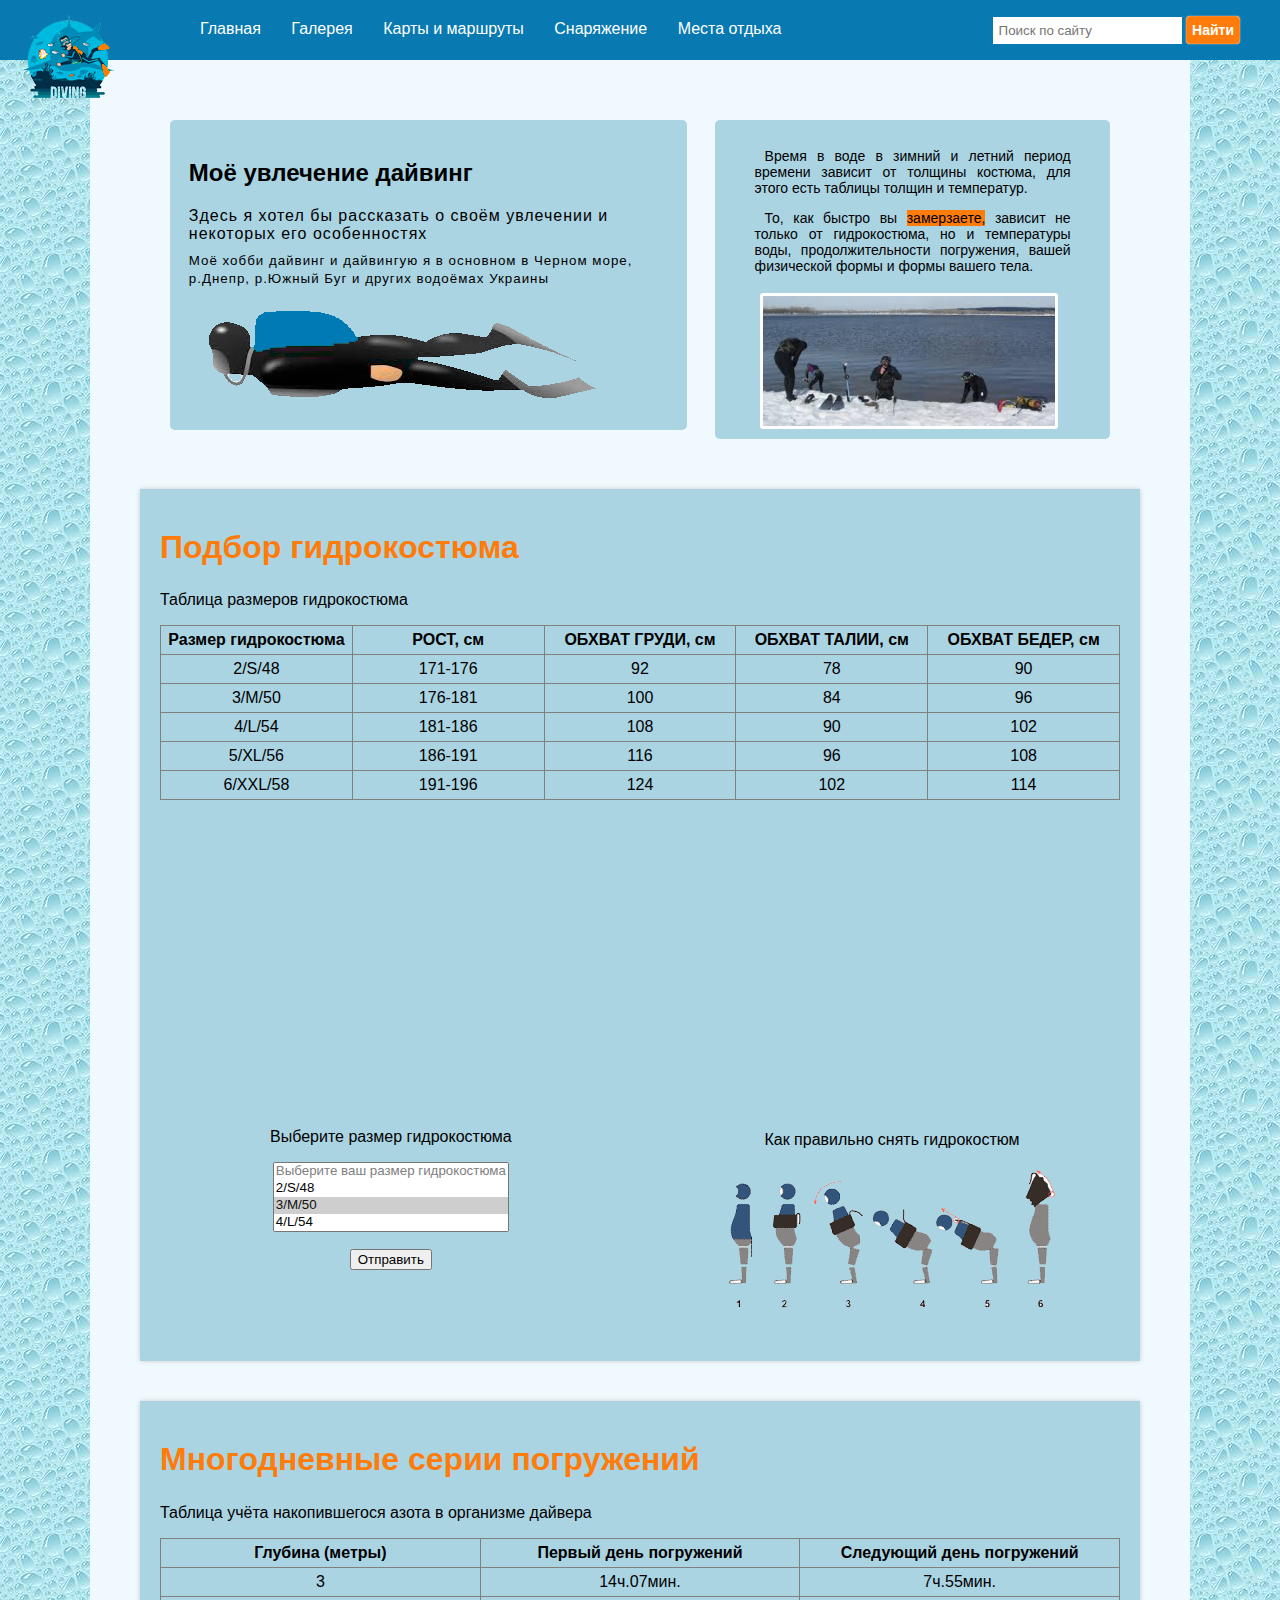
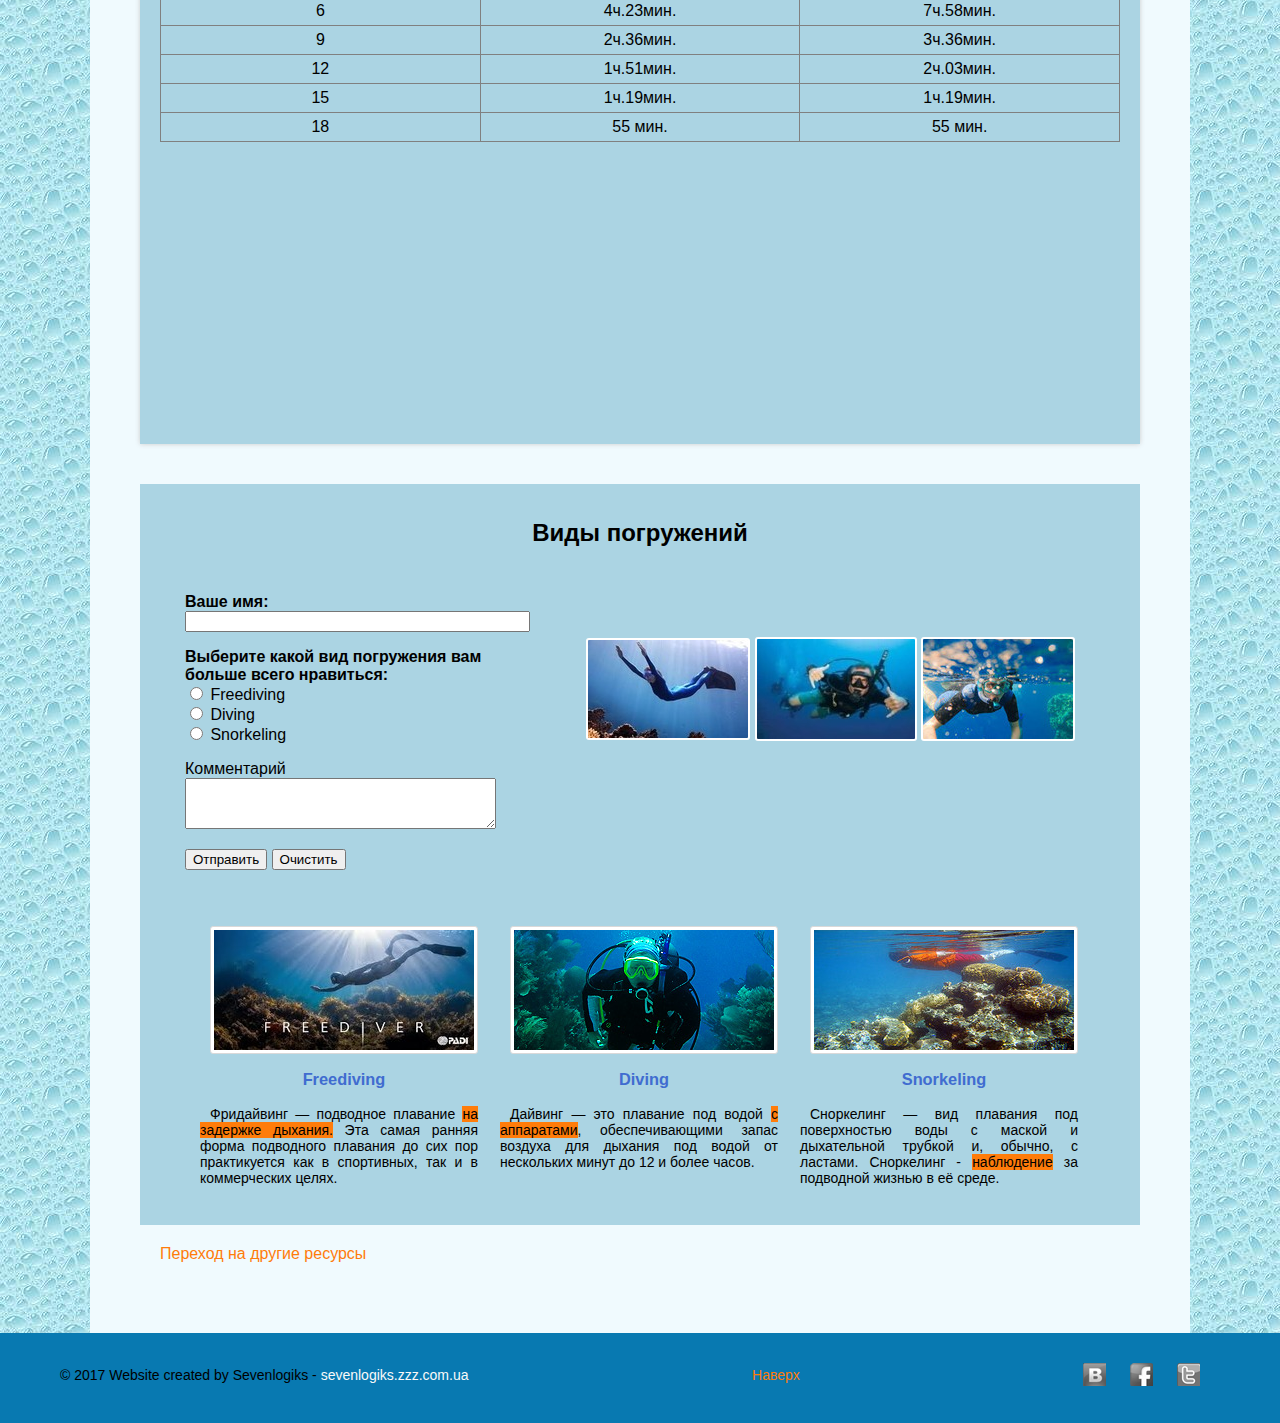
==== index.html @ 09703b6c "update" ====
<!DOCTYPE html>
<html lang="ru">
<head>
  <title>Хобби</title>
  <meta charset="utf-8">
  <link rel="stylesheet" href="css/styles_flex.css">
  <link rel="stylesheet" href="css/styles.css">
  <link href="school_of_fish.ico" rel="shortcut icon" type="image/x-icon" />
</head>
<body>
  <header class="header_top">
    <div id="ontop" class="logo">
      <div class="spin">
        <figure class="box box-1">
          <img src="images/logo.png" width="100" height="100" alt="logo" title="Логотипчик">
        </figure>
      </div>
    </div>
    <nav class="main-menu">
      <ul>
        <li>
          <a href="index.html">Главная</a>
        </li>
        <li>
          <a href="gallery2.html">Галерея</a>
        </li>
        <li>
          <a href="map.html">Карты и маршруты</a>
        </li>
        <li>
          <a href="equipment.html">Снаряжение</a>
        </li>
        <li>
          <a href="vacation.html">Места отдыха</a>
        </li>
      </ul>
      <form class="search">
        <p>
          <input class="searchs" type="search" name="q" placeholder="Поиск по сайту">
          <input class="searches" type="submit" value="Найти"></p>
      </form>
    </nav>
  </header>
  <main class="content">
    <article class="about-me">
      <section class="my_prof">
        <h2>Моё увлечение дайвинг</h2>
        <p>
          Здесь я хотел бы рассказать о своём увлечении и некоторых его особенностях
        </p>
        <p>
          <small>
            Моё хобби дайвинг и дайвингую я в основном в Черном море, р.Днепр, р.Южный Буг
            и других водоёмах Украины
          </small>
        </p>
        <img class="diver" src="images/diver.png" alt="diver" title="Это дайвер"></section>
      <aside class="last-actions">
        <div class="dive_winter">
          <p>
            Время в воде в зимний и летний период времени зависит от толщины костюма, для этого есть таблицы толщин и температур.
          </p>
          <p>
            То, как быстро вы
            <mark>замерзаете,</mark> зависит не только от гидрокостюма, но и температуры воды, продолжительности погружения, вашей физической формы и формы
             вашего тела.
          </p>
        </div>
        <img class="diver diver1" src="images/dive_winter.jpg" alt="divew" title="Зимой холодно"></aside>
    </article>
    <section class="posts">
      <article class="featured-post">
        <header>
          <h1>
            <a href="#post-1">Подбор гидрокостюма</a>
          </h1>
        </header>
        <section>
          <p>Таблица размеров гидрокостюма</p>
        </section>
        <table border="1">
          <tr>
            <th>Размер гидрокостюма</th>
            <th>РОСТ, см</th>
            <th>ОБХВАТ ГРУДИ, см</th>
            <th>ОБХВАТ ТАЛИИ, см</th>
            <th>ОБХВАТ БЕДЕР, см</th>
          </tr>
          <tr>
            <td>2/S/48</td>
            <td>171-176</td>
            <td>92</td>
            <td>78</td>
            <td>90</td>
          </tr>
          <tr>
            <td>3/M/50</td>
            <td>176-181</td>
            <td>100</td>
            <td>84</td>
            <td>96</td>
          </tr>
          <tr>
            <td>4/L/54</td>
            <td>181-186</td>
            <td>108</td>
            <td>90</td>
            <td>102</td>
          </tr>
          <tr>
            <td>5/XL/56</td>
            <td>186-191</td>
            <td>116</td>
            <td>96</td>
            <td>108</td>
          </tr>
          <tr>
            <td>6/XXL/58</td>
            <td>191-196</td>
            <td>124</td>
            <td>102</td>
            <td>114</td>
          </tr>
        </table>
        <iframe width="560" height="315" src="https://www.youtube.com/embed/eJHgzPKCYSI" frameborder="0" allowfullscreen ></iframe>
        <iframe width="560" height="315" src="https://www.youtube.com/embed/92jMreNTUqU" frameborder="0" allowfullscreen></iframe>
      </article>
      <form class="select" action="select1.php" method="post">
        <p>Выберите размер гидрокостюма</p>
        <p>
          <select size="4" multiple name="size">
            <option disabled>Выберите ваш размер гидрокостюма</option>
            <option value="2">2/S/48</option>
            <option selected value="3">3/M/50</option>
            <option value="4">4/L/54</option>
            <option value="5">5/XL/56</option>
            <option value="6">6/XXL/58</option>
          </select>
        </p>
        <p>
          <input type="submit" value="Отправить"></p>

      </form>
      <div class="put_on">
        <p>Как правильно снять гидрокостюм</p>
        <img  src="images/put_suit.png" alt="put_on"></div>
    </section>
    <section class="posts">
      <article class="featured-post">
        <header>
          <h1>
            <a href="#post-1">Многодневные серии погружений</a>
          </h1>
        </header>
        <section>
          <p>Таблица учёта накопившегося азота в организме дайвера</p>
        </section>
        <table border="1">
          <tr>
            <th>Глубина (метры)</th>
            <th>Первый день погружений</th>
            <th>Следующий день погружений</th>
          </tr>
          <tr>
            <td>3</td>
            <td>14ч.07мин.</td>
            <td>7ч.55мин.</td>
          </tr>
          <tr>
            <td>6</td>
            <td>4ч.23мин.</td>
            <td>7ч.58мин.</td>
          </tr>
          <tr>
            <td>9</td>
            <td>2ч.36мин.</td>
            <td>3ч.36мин.</td>
          </tr>
          <tr>
            <td>12</td>
            <td>1ч.51мин.</td>
            <td>2ч.03мин.</td>
          </tr>
          <tr>
            <td>15</td>
            <td>1ч.19мин.</td>
            <td>1ч.19мин.</td>
          </tr>
          <tr>
            <td>18</td>
            <td>55 мин.</td>
            <td>55 мин.</td>
          </tr>
        </table>
        <iframe width="560" height="315" src="https://www.youtube.com/embed/cO9xHaoRmG4" frameborder="0" allowfullscreen></iframe>
        <iframe width="560" height="315" src="https://www.youtube.com/embed/bUZNm-nEpnY" frameborder="0" allowfullscreen></iframe>
      </article>
    </section>

    <div class="container_12">
      <article class="content-box">
        <section class="sec_form">
          <h2 class="hp-1">Виды погружений</h2>
          <!-- <form action="demo_keygen.asp" method="get">
          Username:
          <input type="text" name="usr_name">
          Encryption:
          <keygen name="security">
            <input type="submit"></form>
          -->
          <form class="form" name="choice" method="get" action="demo_keygen.asp" autocomplete="on" keytype="rsa">
            <!-- Атрибут action Адрес программы или документа, который обрабатывает данные формы. -->
            <!-- keytype Задаёт алгоритм шифрования ключа. К примеру, значение rsa использует криптографический алгоритм RSA. -->
            <!--  Тег <keygen>
            определяет поле генератора пара ключей используется для форм.
      Когда форма отправлена, закрытый ключ хранится локально, а открытый ключ передается на сервер. -->
            <p> <b>Ваше имя:</b>
              <br/>
              <input type="text" size="40"></p>
            <p> <b>Выберите какой вид погружения вам
                <br/>
                больше всего нравиться:</b> 
              <br/>
              <input type="radio" name="browser" value="ie">
              Freediving
              <br/>
              <input type="radio" name="browser" value="opera">
              Diving
              <br/>
              <input type="radio" name="browser" value="firefox">
              Snorkeling
              <br/>
            </p>
            <p>
              Комментарий
              <br/>
              <textarea name="comment" cols="40" rows="3"></textarea>
            </p>
            <p>
              <keygen name="security" >
                <input type="submit" value="Отправить">
                <input type="reset" value="Очистить"></p>
            </form>

            <div class="divers">
              <img src="images/freediving4.jpg" alt="freediving" class="diver4" title="Freediving">
              <img src="images/diving4.jpg" alt="diving" class="diver4" title="Diving ">
              <img src="images/snorkling4.jpg" alt="snorkling" class="diver4" title="Snorkeling">
            </div>
           <!--  <div class="choice">
              <img src="images/choice.png" alt="choice" title="">
            </div> -->
          </section>

          <div class="wrapper">
            <div class="col-1">
              <figure class="img-box">
                <img src="images/freediving.jpg" alt="freedive">
                <figcaption>
                  <h3 class="al">Freediving</h3>
                  <p>
                    Фридайвинг — подводное плавание <mark>на задержке дыхания.</mark> Эта самая ранняя форма подводного плавания до сих пор практикуется как в спортивных, так и в коммерческих целях.
                  </p>
                </figcaption>
              </figure>
            </div>
            <div class="col-1">
              <figure class="img-box">
                <img src="images/diving1.jpg" alt="dive">
                <figcaption>
                  <h3 class="al">Diving</h3>
                  <p>
                    Дайвинг — это плавание под водой <mark>с аппаратами</mark>, обеспечивающими запас воздуха для дыхания под водой от нескольких минут до 12 и более часов.
                  </p>
                </figcaption>
              </figure>
            </div>
            <div class="col-2">
              <figure class="img-box">
                <img src="images/snorkling.jpg" alt="snork">
                <figcaption>
                  <h3 class="al">Snorkeling</h3>
                  <p>
                  Сноркелинг — вид плавания под поверхностью воды с маской и дыхательной трубкой и, обычно, с ластами.
                  Сноркелинг - <mark>наблюдение</mark> за подводной жизнью в её среде.
                  </p>
                </figcaption>
              </figure>
            </div>
          </div>
        </article>
      </div>
      <p class="link_frame">
        <a href="frame.html" target="_blank">Переход на другие ресурсы</a>
      </p>
    </main>

    <footer class="page-footer">
      <div class="copyright">
        <p>
          &copy; 2017 Website created by Sevenlogiks -
          <a href="http://sevenlogiks.zzz.com.ua" target="_blank" rel="nofollow">sevenlogiks.zzz.com.ua</a>
        </p>
      </div>
      <div class="social-icons">
        <a href="#" class="vk-ico icons"></a>
        <a href="#" class="fb-ico icons"></a>
        <a href="#" class="tw-ico icons"></a>
      </div>
      <!-- <ul class="social-list">
      <li>
        <a href="https://twitter.com" target="_blank">
          <img src="images/soc-icon-1.png" alt="Twitter"></a>
      </li>
      <li>
        <a href="https://www.facebook.com/" target="_blank">
          <img src="images/soc-icon-2.png" alt="Facebook"></a>
      </li>
      <li>
        <a href="https://www.whatsapp.com/" target="_blank">
          <img src="images/soc-icon-3.png" alt="WhatsApp"></a>
      </li>
    </ul>
    <ul class="social-list">
      <li>
        <a class="icon-soc_icon_1" href="https://twitter.com" target="_blank">
          <img src="images/soc-icon-1.png" alt="Twitter"></a>
      </li>
      <li>
        <a href="https://www.facebook.com/" target="_blank">
          <img src="images/soc-icon-2.png" alt="Facebook"></a>
      </li>
      <li>
        <a href="https://www.whatsapp.com/" target="_blank">
          <img src="images/soc-icon-3.png" alt="WhatsApp"></a>
      </li>
    </ul>
    -->
    <p>
      <a href="#top">Наверх</a>
    </p>
  </footer>
  <!-- <script src="js/script.js"></script>
-->
</body>
<script type="text/javascript">
      window.onload = function() {
        var el1 = document.getElementsByClassName("cbalink")[0];
        var el2 = document.getElementsByClassName("cumf_bt_form_wrapper")[0];
        if (!!el1.parentNode) el1.parentNode.removeChild(el1);
        if (!!el2.parentNode) el2.parentNode.removeChild(el2);
      };
</script>
</html>
---- css/styles_flex.css ----
/* Стили для flexbox galery*/
.main_flex {
  display: -webkit-flex;
  display: -moz-flex;
  display: -ms-flex;
  display: flex;
  /* min-width: 1000px; */
  margin: 20px auto;
  justify-content: center;
  -ms-align-items: stretch;
  align-items: stretch;
  align-content: stretch;
  flex-flow: row wrap;
  background-color: #F0FAFE;
}
.image {
  margin: 10px;
  flex: 1 1 300px;
}

img {
  margin: 0;
  padding: 0;
  vertical-align: middle;
  border: none;
}

.image img {
  width: auto;
  height: auto;
}

.bl {
  padding: 10px ;
  background: #fefefe;
  border-radius: 3px;
  margin: 20px;
  flex: 1 1 200px;
  text-align: center; 
  display: flex;
  flex-flow: row wrap;
}
/* 
.fl1{flex:  1 50%;}
.fl2{flex:  1 50%;}
.fl3{flex:  1 50%;}
.fl4{flex:  1 50%;}
.fl5{flex:  1 50%;}
.fl6{flex:  1 50%;} */
/* .fl7{flex: 1 1 20%;}
.fl8{flex: 1 1 20%;}
.fl9{flex: 1 1 20%;}
.fl10{flex: 1 1 20%;}
.fl11{flex: 1 1 20%;}
.fl12{flex: 1 1 20%;}
.fl13{flex: 1 1 20%;}
.fl14{flex: 1 1 20%;}
.fl15{flex: 1 1 20%;}
.fl16{flex: 1 1 20%;} */

.main_flex h3 {
   color: #406cd0;
  margin: 0 10px 0 0;
  font-style: 1.1em;
}

a.button {
  background: #FF7C0A;
  color: #fff;
  padding: 5px 10px;
  border-radius: 2px;
  text-decoration: none;
  -webkit-transition: prop time;
  -o-transition: prop time;
  transition: prop time 0.3s;
}

a.button:hover {
  background: #FFA837;
}

.text {
  margin: 10px;
  flex: 1 1 150px;
}
---- css/styles.css ----
html,
body {
  margin: 0;
  padding: 0;
  font-size: 100%;
  font-family: Arial, Verdana, sans-serif; 
  background: url(../images/bg7.jpg) repeat;
  /* min-width:960px; */
}

a:link,
a:visited,
a:hover,
a:active {
color: #FF7C0A;     #eeb715;
text-decoration: none;
}

mark {
  background-color: #FF7C0A;
}

li {
text-indent: 10px;
}

/* Header */
header.header_top {
  position: relative;
  z-index: 5;
  min-height: 20px;
  padding: 20px;
  color: white;
  background-color: #0879b1;
}
/* Работа с логотипом */
.logo {
  position: absolute;
  top: 10px;
  left: 18px;
  margin: 0;
}

.box {
  height: 95px;
  line-height: 95px;
  text-align: center;
  width: 95px;
  margin: 0;
}
.spin {
  cursor: pointer;
  transform-style: preserve-3d;
}
.spin:hover {
    animation: spin 5s linear infinite;
}
@keyframes spin {
  0% {
    transform: rotateY(0deg);
  }
  100% {
    transform: rotateY(360deg);
  }
}
.content {
  margin: 0 auto;
  width: 1000px;
  display: block; 
  min-height: 200px;
  padding: 50px;
  color: black;
  background-color: #F0FAFE;
  /* background-color: white; */
  /* background-image: url("images/wavecut.png"); */
}

.main-menu ul {
  margin: 0;
  margin-left: 130px;
  list-style: none;
  float: left;
}

.main-menu li {
  display: inline-block;
  margin-right: 1em;
}

.main-menu a {
  color: #fff;
}

.main-menu a:hover{
  color: #FF7C0A;
}

.search {
  float: right;
  margin-top: -20px;
  padding: 0 20px 0 0;
  border: none;  
}

.searchs {
  /* float: right;
  margin-top: -15px;*/
  padding: 6px; 
  border: none;  
}

  /* border-radius: 5px; */
  .searches {text-decoration:none; text-align:center; 
 padding: 6px 6px; 
 border:none; 
 -webkit-border-radius:4px;
 -moz-border-radius:4px; 
 border-radius: 4px; 
 font:14px Arial, Helvetica, sans-serif; 
 font-weight:bold; 
 color:#fff; 
 background: #FF7C0A; 
 -webkit-box-shadow:0px 0px 2px #bababa, inset 0px 0px 1px #ffffff; 
 -moz-box-shadow: 0px 0px 2px #bababa,  inset 0px 0px 1px #ffffff;  
 box-shadow:0px 0px 2px #bababa, inset 0px 0px 1px #ffffff;  
  
   -webkit-transition: background 0s ease;
 -moz-transition:  background 0s ease;
 -o-transition:  background 0s ease;
 transition:  background 0s ease;}

 .searches:hover{
 /* padding: 0  10px  0 10px;  */
 border:none; 
 -webkit-border-radius:4px;
 -moz-border-radius:4px; 
 border-radius: 4px; 
 font:14px Arial, Helvetica, sans-serif; 
 font-weight:bold; 
 color:#fff; 
 background: #FFA837; 
 -webkit-box-shadow:0px 0px 2px #bababa, inset 0px 0px 1px #ffffff; 
 -moz-box-shadow: 0px 0px 2px #bababa,  inset 0px 0px 1px #ffffff;  
 box-shadow:0px 0px 6px #FFc107, inset 0px 0px 1px #ffffff;  
  
 }
/*  background: #FFDD00;
 border: none;  
} */

/* Main */


.construct {
  padding: 50px 0 100px;
}

.u_constr {
  padding-left: 170px;
}

  table {
    table-layout: fixed; /* Фиксированная ширина ячеек */
    width: 100%; /* Ширина таблицы */
    border-collapse: collapse; /* Отображать только одинарные линии */
    text-align: center;
    margin-bottom: 20px; 
  }

  td,th {
    padding: 5px;  
  }

  .about-me {
    /* min-height: 100px; */
    margin: 0 20px 40px;
    padding: 10px;
    /* background: #0879b1; */
    border-radius: 5px;
    /* box-shadow: 0 0 3px #cccccc; */
  }

  .about-me::after {
    content: "";
    display: table;
    clear: both;
  }

  .my_prof {
    float: left;
    width: 51%;
    min-height: 100px;
    padding: 2%;
    background-color: rgba(243, 156, 18, 0.1);
    background: #ABD4E3;
    border-radius: 5px;
    /* box-shadow: 0 0 8px 2px #3694EC; */
  }

  .my_prof:hover {
  background: #e0eff4;
  box-shadow: 0 0 8px 2px #3694EC; 
  -ms-transition: all 1s;
  transition: all 1s;
  }
  
  .my_prof h1 {
    margin: 0;
    font-size: 1.7em;
  }

  .my_prof p {
    margin: 0.5em 0;
    letter-spacing: 1px;
  }

  .last-actions {
    float: right;
    width: 40%;
    min-height: 100px;
    background: #ABD4E3;
    border-radius: 5px;
    /* box-shadow: 0 0 8px 2px #3694EC; */
    padding: 1%;
    line-height: 100%;
  }

  .last-actions:hover {
  background: #e0eff4;
  box-shadow: 0 0 8px 2px #3694EC; 
  -ms-transition: all 1s;
  transition: all 1s;
  }

 .diver1 {
    height: 130px;
    padding-left: 30px; 
    display:inline-block;
    padding: 3px;
    background:#fff;
    /* border:1px solid #d9d9d9; */
    border-radius:3px;
    margin: 0 0  0 35px;
  }

 .diver img {
  border: 1px solid #ccc;
  border-radius: 3px;
  position: relative;
}

@keyframes prigskok{
  0%{top:0;}
  10%{top:5px;}
  20%{top:-5px;}
  30%{top:5px;}
  40%{top:-5px;}
  50%{top:5px;}
  60%{top:-5px;}
  70%{top:5px;}
  80%{top:0;}
  90%{top:5px;}
  95%{top:5px;}
  100%{top:0;}
}

.diver img:hover {
  -webkit-animation: prigskok 1s forwards;
  -moz-animation: prigskok 1s forwards;
  -o-animation: prigskok 1s forwards;
  -ms-animation: prigskok 1s forwards;
  animation: prigskok 1s forwards;
}

  .dive_winter {
    text-align: justify;
    padding: 5px 30px;
    text-indent: 10px;
    font-size: 14px;
  }

.last-actions img {
  /* border: 1px solid #ccc; */
  border-radius: 3px;
  position: relative;
}

@keyframes prigskok{
  0%{top:0;}
  10%{top:5px;}
  20%{top:-10px;}
  30%{top:5px;}
  40%{top:-5px;}
  50%{top:5px;}
  60%{top:-5px;}
  70%{top:5px;}
  80%{top:0;}
  90%{top:5px;}
  95%{top:5px;}
  100%{top:0;}
}

.last-actions img:hover {
  -webkit-animation: prigskok 1s forwards;
  -moz-animation: prigskok 1s forwards;
  -o-animation: prigskok 1s forwards;
  -ms-animation: prigskok 1s forwards;
  animation: prigskok 1s forwards;
}

  iframe {
    padding-left: 10px;
    width: 460px;
    height: 258px;

  }
  .last-actions > ul {
    margin: 8px 15px;
    padding: 10px;
    list-style: none;
  }

  .last-actions li {
    margin-bottom: 0.5em;
    font-size: 14px;
    font-family: "Times New Roman", Times, serif;
  }

 /*  .last-actions time {
    display: block;
    font-size: 11px;
    color: #ccc;
    font-weight: 600;
  } */

  .select {
    float: left;
    padding: 5px 60px 35px;
    margin: 25px 40px 20px 50px;
    text-align: center;
/*     border: 5px solid #2A4875;
 */  border-radius: 3px;
     /* box-shadow: 0 0 8px 2px #3694EC; */
    /* border-color: #2A4875; */
  }

.select:hover {
  background: #e0eff4;
  box-shadow: 0 0 8px 2px #3694EC; 
  -ms-transition: all 1s;
  transition: all 1s;
  }

  .put_on {
    float: right;
    padding: 8px 20px;
    margin: 25px 40px 10px;
    text-align: center;
   /*border: 5px solid #2A4875;*/
    border-radius: 3px;
    /* box-shadow: 0 0 8px 2px #3694EC; */
  }

.put_on:hover {
  background: #e0eff4;
  box-shadow: 0 0 8px 2px #3694EC; 
  -ms-transition: all 1s;
  transition: all 1s;
  }

  .posts {
    min-height: 50px;
    margin: 20px 0 40px;
    padding: 40px 20px 20px;
    background: #ABD4E3;
    box-shadow: 0 0 5px #cccccc;
  }

 .posts:hover {
  background: #e0eff4;
  box-shadow: 0 0 8px 2px #3694EC; 
  -ms-transition: all 1s;
  transition: all 1s;
  }

  .featured-post header h1 {
    margin: 0;
    margin-bottom: 0.8em;
  }

  .posts::after {
    content: "";
    display: table;
    clear: both;
  }

/* Блок выбор погружения */

.container_12 {
  margin-left:auto;
  margin-right:auto;
  /* width: 960px; */
  position:relative;
  text-align: center;
}

.content-box {
  background: #ABD4E3;
  padding: 25px; 
}

.content-box:hover {
  background: #e0eff4;
  box-shadow: 0 0 8px 2px #3694EC; 
  -ms-transition: all 1s;
  transition: all 1s;
  }

.hp-1 {
  /* padding:0 0 10px 0; */
  text-align: center;
  margin: 10px 0 10px;
}

.wrapper{
  overflow:hidden;
  position:relative;
  padding: 0 0 0 35px;
  /* width: 1000px; */
  /* margin: 0; */
}

.col-1 {
  float:left;
  width:268px;
  margin:0 32px 0 0;
 }

.col-2 {
  float:left;
  width:268px;
  margin:0;
}
 .divers img {
  /* border: 1px solid #d9d9d9; */
  padding: 2px;
  background:#fff;
  border-radius:3px;
  }

.divers {
    float: right;
    margin: 75px 35px 45px 0;
    display: inline-block;
    padding: 5px 5px 0;
    border-radius:3px;
   }

 

.img-box {
  display:inline-block;
  margin: 0px;
  text-align: justify;
  letter-spacing: normal;
  text-indent: 10px;
  font-size: 14px;
}

.img-box img {
  border:1px solid #d9d9d9;
  padding:3px;
  background:#fff;
  border-radius:3px;
}

 .divers:hover .diver4 {
     transform: scale(0.9);
     /* Уменьшаем все фотографии */
 }
 .diver4 {
     background: #d9d9d9;
     /* Цвет рамки */
     /* padding: 1px; */
     /* Толщина рамки вокруг картинки */
     transition: 1s;
     /* Время перехода */
 }
 .diver4:hover {
     transform: scale(1.1) !important;
     /* Увеличиваем фотографию */
 }
  .al {
  text-align: center;
  color: #406cd0;
  font-style: 1.1em;
}

/* h3 {
  
  margin: 0 10px 0 0;
  font-style: 1.1em;
} */

  .form {
    margin: 20px 0 40px 20px;
    float: left;
    text-align: left;
  }

textarea{
 max-width: 305px;
}
  .sec_form::after {
    content: "";
    display: table;
    clear: both;
  } 

/* Карты и маршруты */

.map {
  padding: 0 20px 0 5px;
  margin: 10px 5px 20px 5px;
  display: block;
  float: left;
}

.map iframe {
  margin: 20px;
}

.satellite_map h1 {
    font-size: 1.45em;
    font-weight: normal;
    margin: 0 35px 20px 30px;
    padding-bottom: 30px;
    border-bottom: 2px solid #2a4875;
    text-align: center;
}

.picture img {
  margin: 28px 0 0 15px;
  padding: 0 20px 0 0;
}

.picture::after {
    content: "";
    display: table;
    clear: both;
  } 

.water {
  text-align: center;
  margin: 40px;
}

/* Стили для галереи */
.a2 {margin:0 30px;}

.lightbox-image{display:inline-block;position:relative;}
a.border{padding:6px;background:#dededa;display:inline-block;}
.lightbox-image img{position:relative;z-index:2;}
.lightbox-image span{position:absolute;width:100%;height:100%;left:0;top:0;background:url(../images/magnify.png) 50% 50% #fff no-repeat;}

.gallery-meta {
  overflow:hidden;
  padding:0 0 20px 0;
}

.gallery-name {
  float:left;
  font-family: 'Oswald', sans-serif;
  font-size:18px;
  line-height:22px;
  text-transform:uppercase;
  color:#333;
  max-width:70%;
}

.capacity {
  /* float:right; */
  max-width:30%;
}

.p3 {padding-bottom:20px !important;}
.p2 {padding-bottom:14px !important;}

.col-5 {
  float:left;
  width:148px;
  margin:0 32px 0 0;
}

.col-6 {
  float:left;
  width:148px;
}
  /* Footer */
  footer {
   font-size:14px;
   padding:28px 40px;
  }

  footer.page-footer {
    min-height: 50px;
    padding: 20px 60px;
    color: black;
    background-color: #0879b1;
    text-align: center;
  }

  .copyright a {
    color: #F9F9F9;
  }

  .copyright {
    float:left;
  }

.social-icons{
  /* width: 300px; */
  margin-top: 0px;
  padding-top: 10px;
  float: right;
}
.copyright {
    float:left;
  }

.link_frame {
  /* margin: 30px 20px 0 20px; */
  margin: 0;
  padding: 20px;
}

.link_frame a:hover {
  color: #2A4875;
}

.frame  {
  margin: 30px;
  width: 100%;
  height: 700px;
}

.frame iframe{
  width: 45%;
  height: 700px;
}

  footer.page-footer::after {
    content: "";
    display: table;
    clear: both;
  } 
   
.icons{
  background: url(../images/sprite.png);
  width: 23px;
  height: 23px;
  display: inline-block;
  margin-right: 20px;
  transition: all .7s;
}
.vk-ico:hover{
  background-position: 0 -24px;
  transform: rotate(360deg);
}
.fb-ico{
  background-position: -24px 0;
}
.fb-ico:hover{
  background-position: -24px -24px;
  transform: rotate(360deg);
}
.tw-ico{
  background-position: -120px 0;
}
.tw-ico:hover{
  background-position: -120px -24px;
  transform: rotate(360deg);
}
 /*  .social-list {
    float:right;
  }

  .social-list li {
    float:left;
    margin:0 0 0 10px;
    list-style: none;
  }

  .social-list li a:hover img {
    opacity:0.8;
  }

a.icon-soc_icon_1 {
  background-image: url(images/sprite1.png);
  background-position: 0px 0px;
  width: 24px;
  height: 24px;
  display: inline-block;
}
a:hover.icon-soc_icon_1 {
  background-image: url(images/sprite1.png);
  background-position: -24px 0px;
  width: 24px;
  height: 24px;
} */

.page-footer::after {
  content: "";
  display: table;
  clear: both;
}
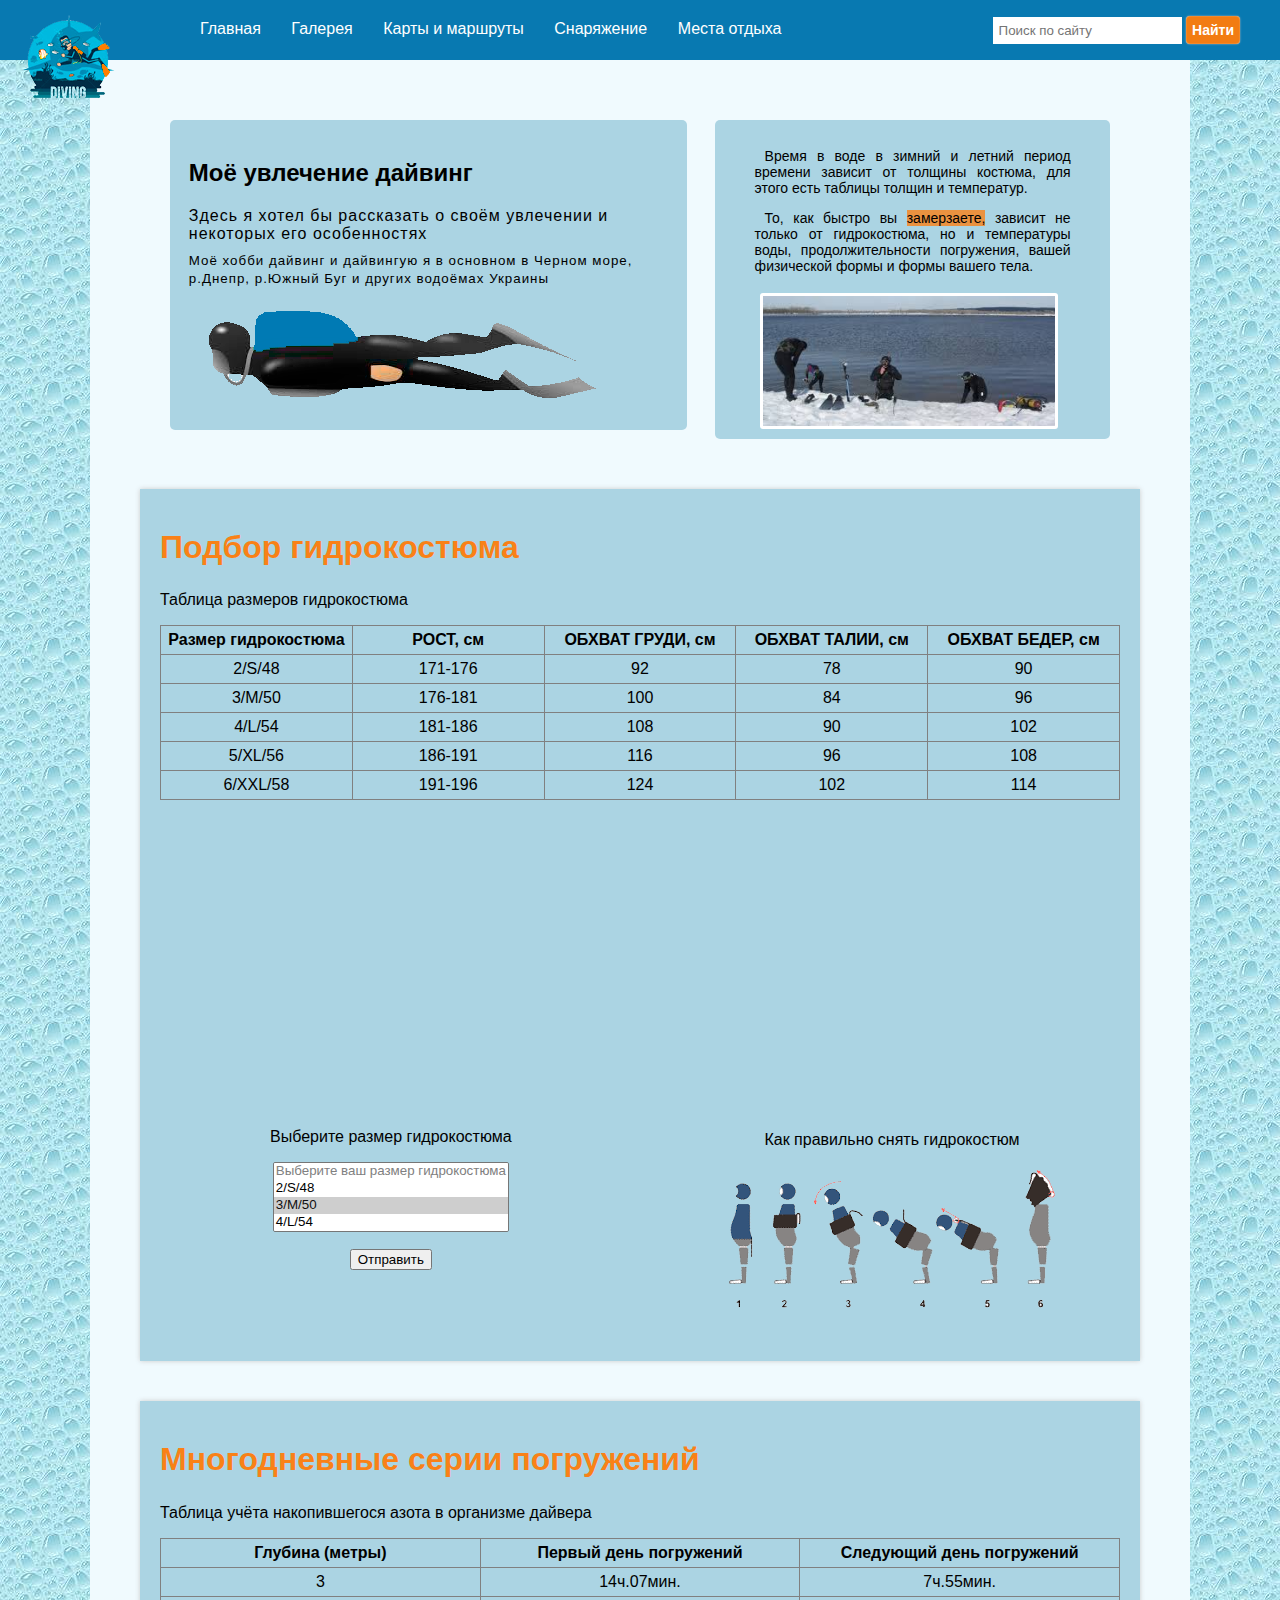
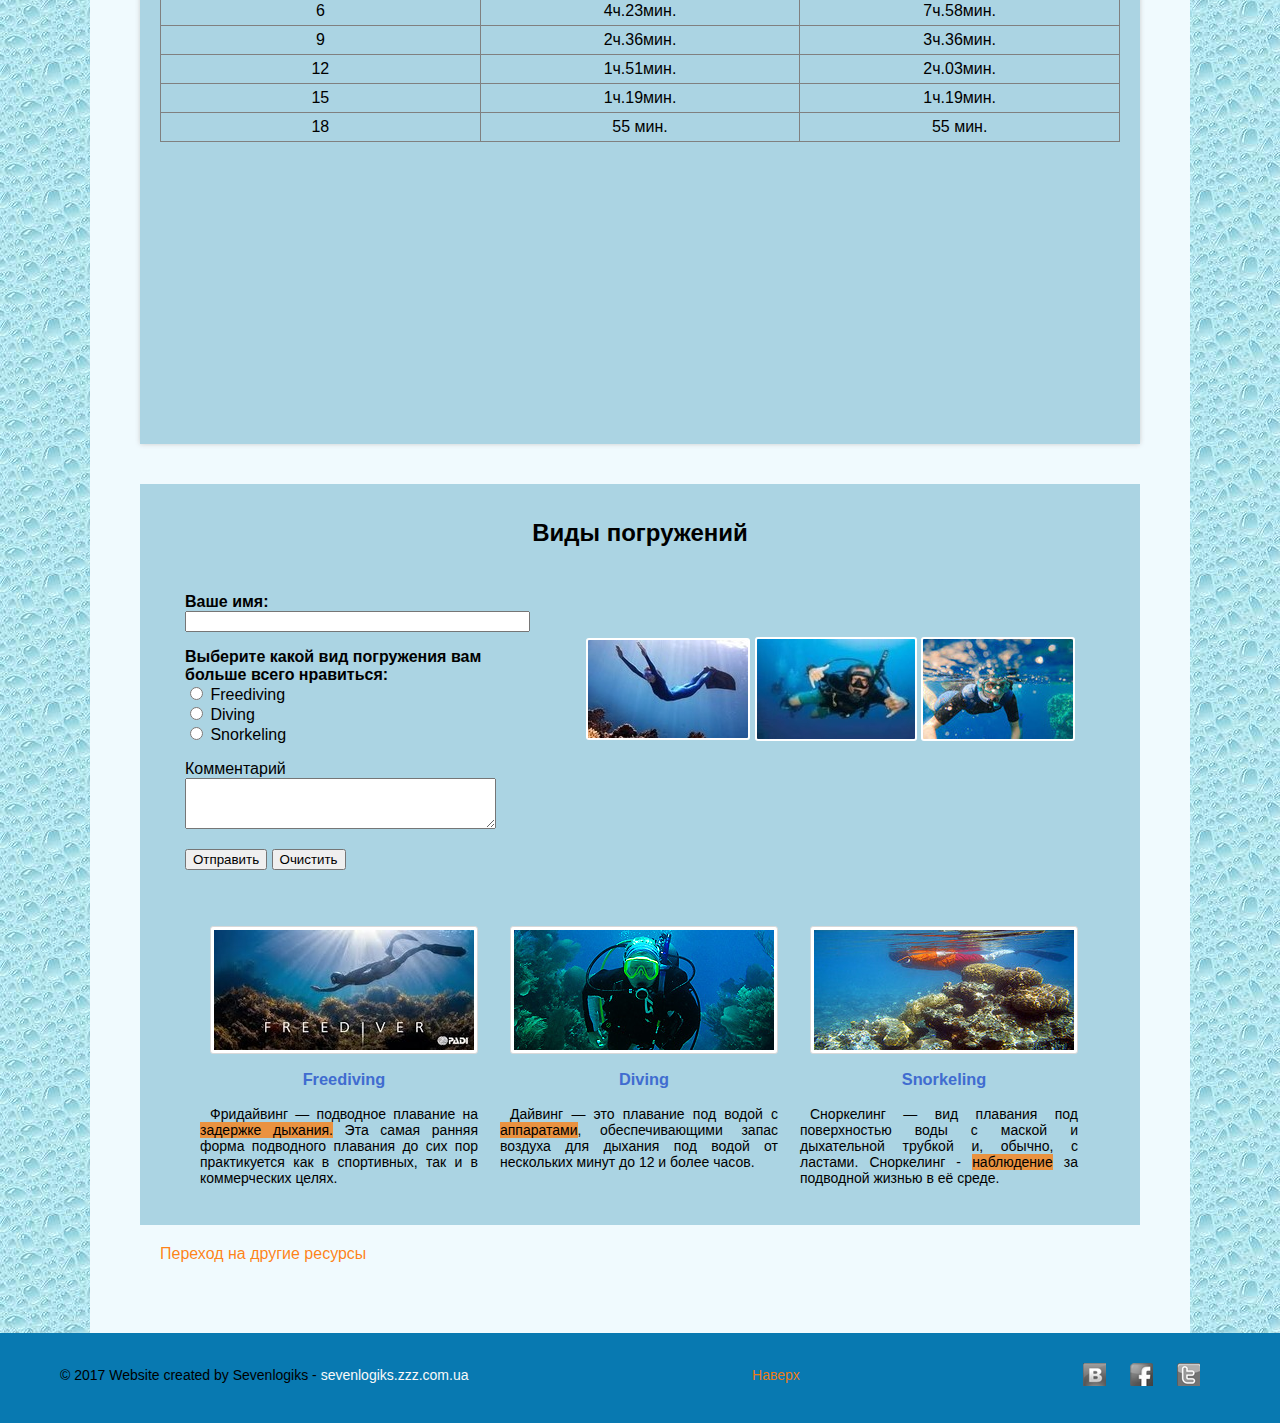
==== commit 32315a01: "update" ====
--- a/index.html
+++ b/index.html
@@ -259,7 +259,7 @@
                 <figcaption>
                   <h3 class="al">Freediving</h3>
                   <p>
-                    Фридайвинг — подводное плавание <mark>на задержке дыхания.</mark> Эта самая ранняя форма подводного плавания до сих пор практикуется как в спортивных, так и в коммерческих целях.
+                    Фридайвинг — подводное плавание на <mark>задержке дыхания.</mark> Эта самая ранняя форма подводного плавания до сих пор практикуется как в спортивных, так и в коммерческих целях.
                   </p>
                 </figcaption>
               </figure>
@@ -270,7 +270,7 @@
                 <figcaption>
                   <h3 class="al">Diving</h3>
                   <p>
-                    Дайвинг — это плавание под водой <mark>с аппаратами</mark>, обеспечивающими запас воздуха для дыхания под водой от нескольких минут до 12 и более часов.
+                    Дайвинг — это плавание под водой с<mark> аппаратами</mark>, обеспечивающими запас воздуха для дыхания под водой от нескольких минут до 12 и более часов.
                   </p>
                 </figcaption>
               </figure>
--- a/css/styles.css
+++ b/css/styles.css
@@ -12,12 +12,12 @@
 a:visited,
 a:hover,
 a:active {
-color: #FF7C0A;     #eeb715;
+color: rgba(255, 124, 10, 0.95);
 text-decoration: none;
 }
 
 mark {
-  background-color: #FF7C0A;
+background-color: rgba(255, 124, 10, 0.75);
 }
 
 li {
@@ -92,7 +92,7 @@
 }
 
 .main-menu a:hover{
-  color: #FF7C0A;
+  color: rgba(255, 124, 10, 0.95);
 }
 
 .search {
@@ -119,7 +119,7 @@
  font:14px Arial, Helvetica, sans-serif; 
  font-weight:bold; 
  color:#fff; 
- background: #FF7C0A; 
+ background: rgba(255, 124, 10, 0.95);
  -webkit-box-shadow:0px 0px 2px #bababa, inset 0px 0px 1px #ffffff; 
  -moz-box-shadow: 0px 0px 2px #bababa,  inset 0px 0px 1px #ffffff;  
  box-shadow:0px 0px 2px #bababa, inset 0px 0px 1px #ffffff;  
@@ -141,7 +141,7 @@
  background: #FFA837; 
  -webkit-box-shadow:0px 0px 2px #bababa, inset 0px 0px 1px #ffffff; 
  -moz-box-shadow: 0px 0px 2px #bababa,  inset 0px 0px 1px #ffffff;  
- box-shadow:0px 0px 6px #FFc107, inset 0px 0px 1px #ffffff;  
+ box-shadow:0px 0px 3px #FFc107, inset 0px 0px 1px #ffffff;  
   
  }
 /*  background: #FFDD00;
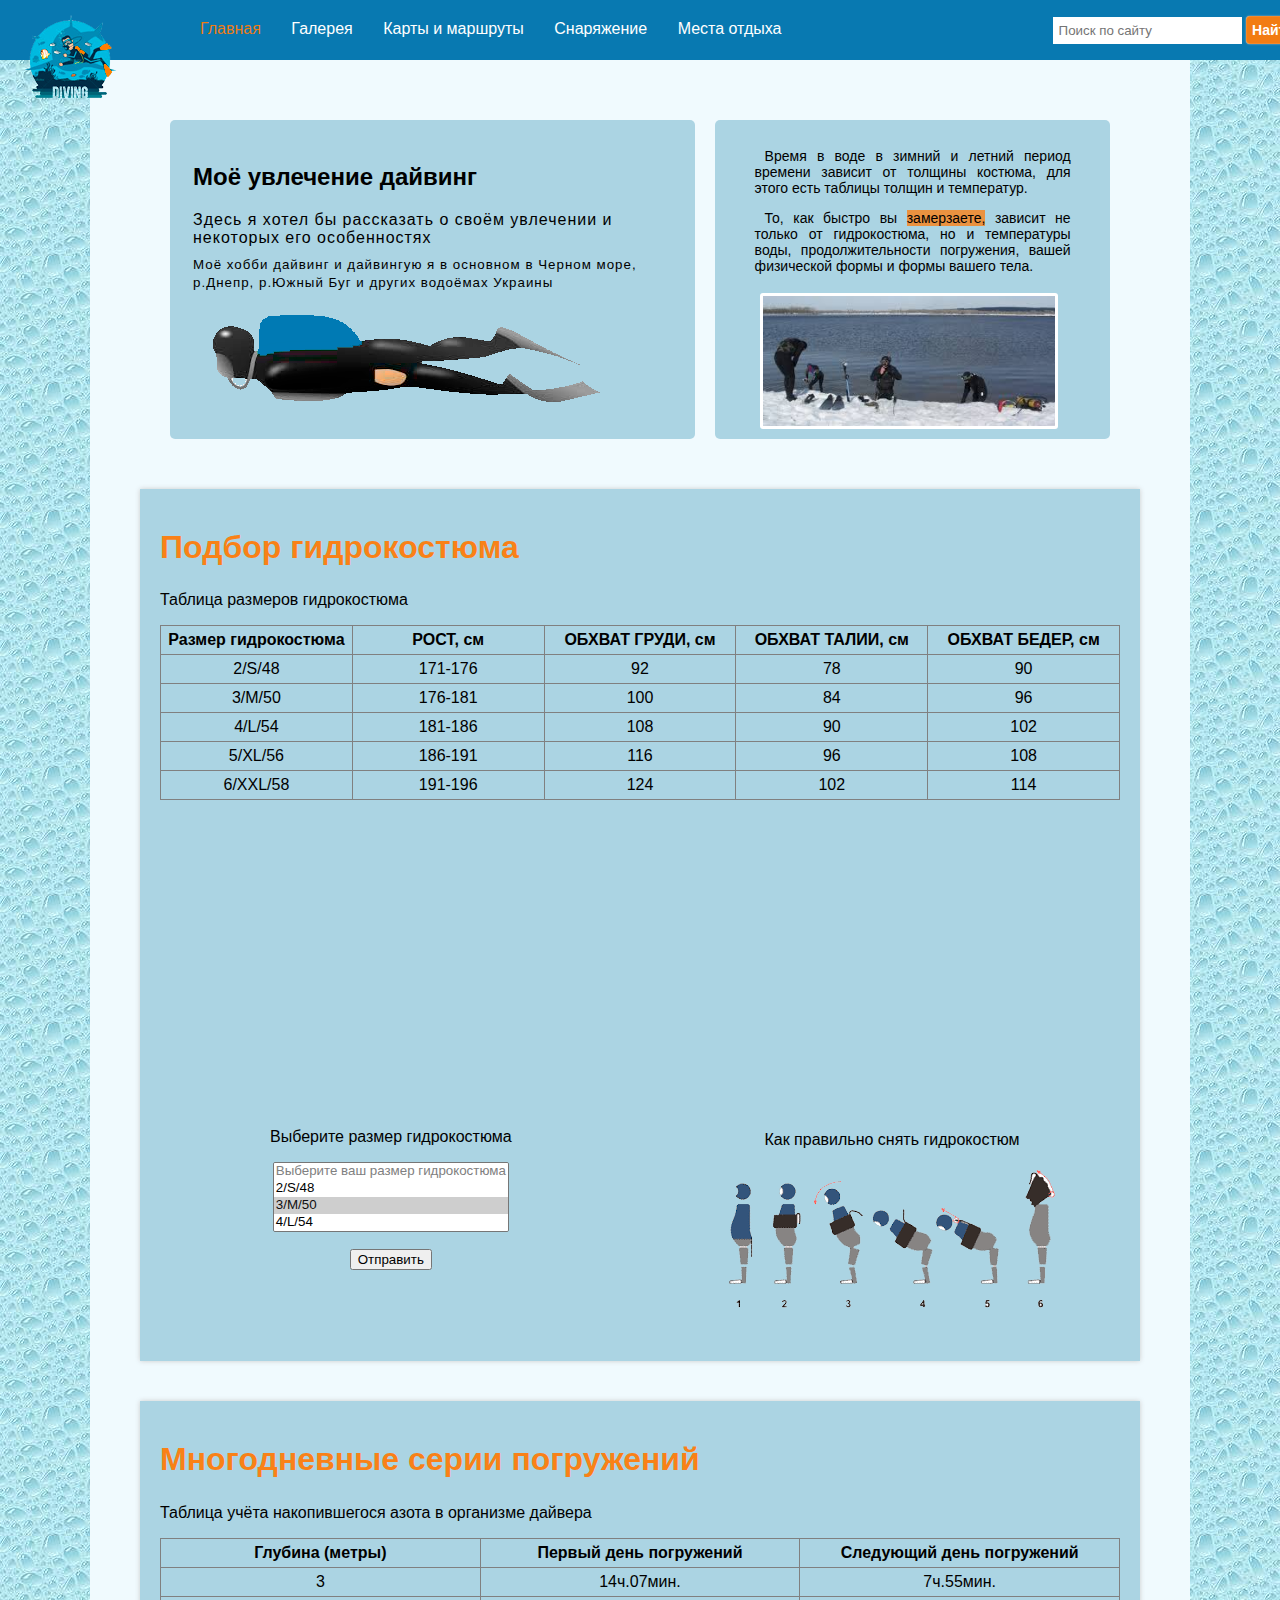
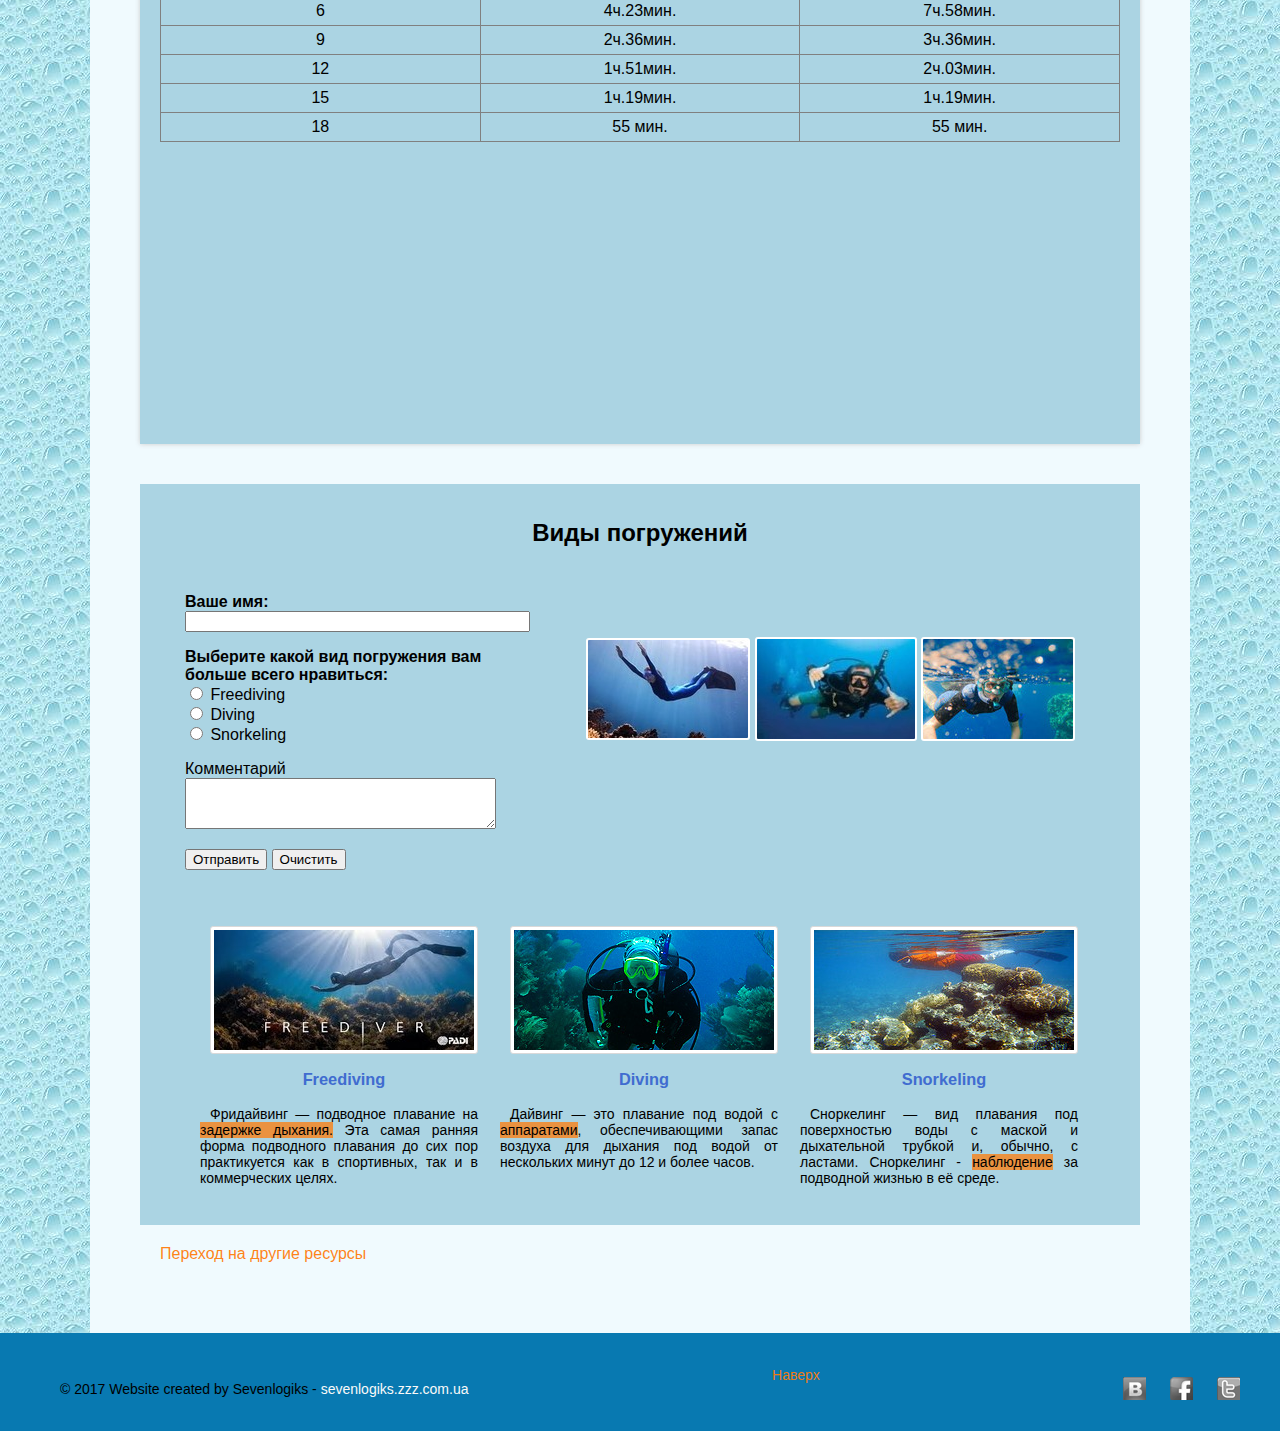
==== commit 1b85a4f1: "update" ====
--- a/index.html
+++ b/index.html
@@ -4,43 +4,47 @@
   <title>Хобби</title>
   <meta charset="utf-8">
   <link rel="stylesheet" href="css/styles_flex.css">
+  <link href="school_of_fish.ico" rel="shortcut icon" type="image/x-icon" />
   <link rel="stylesheet" href="css/styles.css">
-  <link href="school_of_fish.ico" rel="shortcut icon" type="image/x-icon" />
 </head>
 <body>
+  
   <header class="header_top">
-    <div id="ontop" class="logo">
-      <div class="spin">
-        <figure class="box box-1">
-          <img src="images/logo.png" width="100" height="100" alt="logo" title="Логотипчик">
-        </figure>
+    <div class="mid_head">
+      <div id="ontop" class="logo">
+        <div class="spin">
+          <figure class="box box-1">
+            <img src="images/logo.png" width="100" height="100" alt="logo" title="Логотипчик">
+          </figure>
+        </div>
       </div>
+      <nav class="main-menu">
+        <ul>
+          <li class="active">
+            <a href="#">Главная</a>
+          </li>
+          <li>
+            <a href="gallery2.html">Галерея</a>
+          </li>
+          <li>
+            <a href="map.html">Карты и маршруты</a>
+          </li>
+          <li>
+            <a href="equipment.html">Снаряжение</a>
+          </li>
+          <li>
+            <a href="vacation.html">Места отдыха</a>
+          </li>
+        </ul>
+        <form class="search">
+          <p>
+            <input class="searchs" type="search" name="q" placeholder="Поиск по сайту">
+            <input class="searches" type="submit" value="Найти"></p>
+        </form>
+      </nav>
     </div>
-    <nav class="main-menu">
-      <ul>
-        <li>
-          <a href="index.html">Главная</a>
-        </li>
-        <li>
-          <a href="gallery2.html">Галерея</a>
-        </li>
-        <li>
-          <a href="map.html">Карты и маршруты</a>
-        </li>
-        <li>
-          <a href="equipment.html">Снаряжение</a>
-        </li>
-        <li>
-          <a href="vacation.html">Места отдыха</a>
-        </li>
-      </ul>
-      <form class="search">
-        <p>
-          <input class="searchs" type="search" name="q" placeholder="Поиск по сайту">
-          <input class="searches" type="submit" value="Найти"></p>
-      </form>
-    </nav>
   </header>
+  
   <main class="content">
     <article class="about-me">
       <section class="my_prof">
@@ -54,7 +58,8 @@
             и других водоёмах Украины
           </small>
         </p>
-        <img class="diver" src="images/diver.png" alt="diver" title="Это дайвер"></section>
+        <img class="diver" src="images/diver.png" alt="diver" title="Это дайвер">
+      </section>
       <aside class="last-actions">
         <div class="dive_winter">
           <p>
@@ -66,8 +71,10 @@
              вашего тела.
           </p>
         </div>
-        <img class="diver diver1" src="images/dive_winter.jpg" alt="divew" title="Зимой холодно"></aside>
+        <img class="diver diver1" src="images/dive_winter.jpg" alt="divew" title="Зимой холодно">
+      </aside>
     </article>
+
     <section class="posts">
       <article class="featured-post">
         <header>
@@ -139,12 +146,13 @@
         </p>
         <p>
           <input type="submit" value="Отправить"></p>
-
       </form>
       <div class="put_on">
         <p>Как правильно снять гидрокостюм</p>
-        <img  src="images/put_suit.png" alt="put_on"></div>
+        <img  src="images/put_suit.png" alt="put_on">
+      </div>
     </section>
+
     <section class="posts">
       <article class="featured-post">
         <header>
@@ -201,23 +209,11 @@
       <article class="content-box">
         <section class="sec_form">
           <h2 class="hp-1">Виды погружений</h2>
-          <!-- <form action="demo_keygen.asp" method="get">
-          Username:
-          <input type="text" name="usr_name">
-          Encryption:
-          <keygen name="security">
-            <input type="submit"></form>
-          -->
           <form class="form" name="choice" method="get" action="demo_keygen.asp" autocomplete="on" keytype="rsa">
-            <!-- Атрибут action Адрес программы или документа, который обрабатывает данные формы. -->
-            <!-- keytype Задаёт алгоритм шифрования ключа. К примеру, значение rsa использует криптографический алгоритм RSA. -->
-            <!--  Тег <keygen>
-            определяет поле генератора пара ключей используется для форм.
-      Когда форма отправлена, закрытый ключ хранится локально, а открытый ключ передается на сервер. -->
-            <p> <b>Ваше имя:</b>
+            <p><b>Ваше имя:</b>
               <br/>
               <input type="text" size="40"></p>
-            <p> <b>Выберите какой вид погружения вам
+            <p><b>Выберите какой вид погружения вам
                 <br/>
                 больше всего нравиться:</b> 
               <br/>
@@ -238,20 +234,16 @@
             </p>
             <p>
               <keygen name="security" >
-                <input type="submit" value="Отправить">
-                <input type="reset" value="Очистить"></p>
-            </form>
-
+              <input type="submit" value="Отправить">
+              <input type="reset" value="Очистить">
+            </p>
+          </form>
             <div class="divers">
               <img src="images/freediving4.jpg" alt="freediving" class="diver4" title="Freediving">
               <img src="images/diving4.jpg" alt="diving" class="diver4" title="Diving ">
               <img src="images/snorkling4.jpg" alt="snorkling" class="diver4" title="Snorkeling">
             </div>
-           <!--  <div class="choice">
-              <img src="images/choice.png" alt="choice" title="">
-            </div> -->
-          </section>
-
+        </section>
           <div class="wrapper">
             <div class="col-1">
               <figure class="img-box">
@@ -288,14 +280,15 @@
               </figure>
             </div>
           </div>
-        </article>
-      </div>
+      </article>
+    </div>
       <p class="link_frame">
         <a href="frame.html" target="_blank">Переход на другие ресурсы</a>
       </p>
-    </main>
-
-    <footer class="page-footer">
+  </main>
+
+  <footer class="page-footer">
+    <div class="mid_foot">
       <div class="copyright">
         <p>
           &copy; 2017 Website created by Sevenlogiks -
@@ -307,41 +300,12 @@
         <a href="#" class="fb-ico icons"></a>
         <a href="#" class="tw-ico icons"></a>
       </div>
-      <!-- <ul class="social-list">
-      <li>
-        <a href="https://twitter.com" target="_blank">
-          <img src="images/soc-icon-1.png" alt="Twitter"></a>
-      </li>
-      <li>
-        <a href="https://www.facebook.com/" target="_blank">
-          <img src="images/soc-icon-2.png" alt="Facebook"></a>
-      </li>
-      <li>
-        <a href="https://www.whatsapp.com/" target="_blank">
-          <img src="images/soc-icon-3.png" alt="WhatsApp"></a>
-      </li>
-    </ul>
-    <ul class="social-list">
-      <li>
-        <a class="icon-soc_icon_1" href="https://twitter.com" target="_blank">
-          <img src="images/soc-icon-1.png" alt="Twitter"></a>
-      </li>
-      <li>
-        <a href="https://www.facebook.com/" target="_blank">
-          <img src="images/soc-icon-2.png" alt="Facebook"></a>
-      </li>
-      <li>
-        <a href="https://www.whatsapp.com/" target="_blank">
-          <img src="images/soc-icon-3.png" alt="WhatsApp"></a>
-      </li>
-    </ul>
-    -->
-    <p>
-      <a href="#top">Наверх</a>
-    </p>
+      <p>
+        <a href="#top">Наверх</a>
+      </p>
+    </div>
   </footer>
-  <!-- <script src="js/script.js"></script>
--->
+
 </body>
 <script type="text/javascript">
       window.onload = function() {
--- a/css/styles.css
+++ b/css/styles.css
@@ -5,15 +5,18 @@
   font-size: 100%;
   font-family: Arial, Verdana, sans-serif; 
   background: url(../images/bg7.jpg) repeat;
-  /* min-width:960px; */
 }
 
 a:link,
 a:visited,
 a:hover,
 a:active {
-color: rgba(255, 124, 10, 0.95);
-text-decoration: none;
+  color: rgba(255, 124, 10, 0.95);
+  text-decoration: none;
+}
+
+.main-menu .active a {
+  color: rgba(255, 124, 10, 0.95);
 }
 
 mark {
@@ -24,7 +27,18 @@
 text-indent: 10px;
 }
 
+.mid_head {
+  width: 1300px;
+  margin: 0 auto;
+}
+
+.mid_foot {
+  width: 1200px;
+  margin: 0 auto;
+}
+
 /* Header */
+
 header.header_top {
   position: relative;
   z-index: 5;
@@ -33,11 +47,12 @@
   color: white;
   background-color: #0879b1;
 }
-/* Работа с логотипом */
+
+/* Work with logo */
+
 .logo {
   position: absolute;
   top: 10px;
-  left: 18px;
   margin: 0;
 }
 
@@ -48,21 +63,38 @@
   width: 95px;
   margin: 0;
 }
+
 .spin {
   cursor: pointer;
-  transform-style: preserve-3d;
-}
+  -webkit-transform-style: preserve-3d;
+          transform-style: preserve-3d;
+}
+
 .spin:hover {
-    animation: spin 5s linear infinite;
+    -webkit-animation: spin 5s linear infinite;
+            animation: spin 5s linear infinite;
+}
+@-webkit-keyframes spin {
+  0% {
+    -webkit-transform: rotateY(0deg);
+            transform: rotateY(0deg);
+  }
+  100% {
+    -webkit-transform: rotateY(360deg);
+            transform: rotateY(360deg);
+  }
 }
 @keyframes spin {
   0% {
-    transform: rotateY(0deg);
+    -webkit-transform: rotateY(0deg);
+            transform: rotateY(0deg);
   }
   100% {
-    transform: rotateY(360deg);
+    -webkit-transform: rotateY(360deg);
+            transform: rotateY(360deg);
   }
 }
+
 .content {
   margin: 0 auto;
   width: 1000px;
@@ -71,9 +103,13 @@
   padding: 50px;
   color: black;
   background-color: #F0FAFE;
-  /* background-color: white; */
-  /* background-image: url("images/wavecut.png"); */
-}
+}
+
+.content::after {
+  content: "";
+  display: table;
+  clear: both;
+} 
 
 .main-menu ul {
   margin: 0;
@@ -82,13 +118,13 @@
   float: left;
 }
 
+.main-menu a {
+  color: #fff;
+}
+
 .main-menu li {
   display: inline-block;
   margin-right: 1em;
-}
-
-.main-menu a {
-  color: #fff;
 }
 
 .main-menu a:hover{
@@ -103,55 +139,43 @@
 }
 
 .searchs {
-  /* float: right;
-  margin-top: -15px;*/
   padding: 6px; 
   border: none;  
 }
 
-  /* border-radius: 5px; */
-  .searches {text-decoration:none; text-align:center; 
- padding: 6px 6px; 
- border:none; 
- -webkit-border-radius:4px;
- -moz-border-radius:4px; 
- border-radius: 4px; 
- font:14px Arial, Helvetica, sans-serif; 
- font-weight:bold; 
- color:#fff; 
- background: rgba(255, 124, 10, 0.95);
- -webkit-box-shadow:0px 0px 2px #bababa, inset 0px 0px 1px #ffffff; 
- -moz-box-shadow: 0px 0px 2px #bababa,  inset 0px 0px 1px #ffffff;  
- box-shadow:0px 0px 2px #bababa, inset 0px 0px 1px #ffffff;  
-  
-   -webkit-transition: background 0s ease;
- -moz-transition:  background 0s ease;
- -o-transition:  background 0s ease;
- transition:  background 0s ease;}
-
- .searches:hover{
- /* padding: 0  10px  0 10px;  */
- border:none; 
- -webkit-border-radius:4px;
- -moz-border-radius:4px; 
- border-radius: 4px; 
- font:14px Arial, Helvetica, sans-serif; 
- font-weight:bold; 
- color:#fff; 
- background: #FFA837; 
- -webkit-box-shadow:0px 0px 2px #bababa, inset 0px 0px 1px #ffffff; 
- -moz-box-shadow: 0px 0px 2px #bababa,  inset 0px 0px 1px #ffffff;  
- box-shadow:0px 0px 3px #FFc107, inset 0px 0px 1px #ffffff;  
-  
+.searches {
+  text-decoration:none; text-align:center; 
+  padding: 6px 6px; 
+  border:none; 
+  border-radius: 4px; 
+  font:14px Arial, Helvetica, sans-serif; 
+  font-weight:bold; 
+  color:#fff; 
+  background: rgba(255, 124, 10, 0.95);
+  -webkit-box-shadow:0px 0px 2px #bababa, inset 0px 0px 1px #ffffff;  
+  box-shadow:0px 0px 2px #bababa, inset 0px 0px 1px #ffffff;  
+  -webkit-transition: background 0s ease;
+  transition:  background 0s ease;
+}
+
+.searches:hover {
+   border:none; 
+   border-radius: 4px; 
+   font:14px Arial, Helvetica, sans-serif; 
+   font-weight:bold; 
+   color:#fff; 
+   background: #FFA837; 
+   -webkit-box-shadow:0px 0px 2px #bababa, inset 0px 0px 1px #ffffff;  
+   box-shadow:0px 0px 3px #FFc107, inset 0px 0px 1px #ffffff;  
  }
-/*  background: #FFDD00;
- border: none;  
-} */
 
 /* Main */
 
-
 .construct {
+  margin: 0 auto;
+  width: 1000px;
+  display: block; 
+  min-height: 200px;
   padding: 50px 0 100px;
 }
 
@@ -159,94 +183,105 @@
   padding-left: 170px;
 }
 
-  table {
-    table-layout: fixed; /* Фиксированная ширина ячеек */
-    width: 100%; /* Ширина таблицы */
-    border-collapse: collapse; /* Отображать только одинарные линии */
-    text-align: center;
-    margin-bottom: 20px; 
-  }
-
-  td,th {
-    padding: 5px;  
-  }
-
-  .about-me {
-    /* min-height: 100px; */
-    margin: 0 20px 40px;
-    padding: 10px;
-    /* background: #0879b1; */
-    border-radius: 5px;
-    /* box-shadow: 0 0 3px #cccccc; */
-  }
-
-  .about-me::after {
-    content: "";
-    display: table;
-    clear: both;
-  }
-
-  .my_prof {
-    float: left;
-    width: 51%;
-    min-height: 100px;
-    padding: 2%;
-    background-color: rgba(243, 156, 18, 0.1);
-    background: #ABD4E3;
-    border-radius: 5px;
-    /* box-shadow: 0 0 8px 2px #3694EC; */
-  }
-
-  .my_prof:hover {
+table {
+  table-layout: fixed;
+  width: 100%;
+  border-collapse: collapse;
+  text-align: center;
+  margin-bottom: 20px; 
+}
+
+td,th {
+  padding: 5px;  
+}
+
+.about-me {
+  margin: 0 20px 40px;
+  padding: 10px;
+  border-radius: 5px;
+}
+
+.about-me::after {
+  content: "";
+  display: table;
+  clear: both;
+}
+
+.my_prof {
+  float: left;
+  width: 51%;
+  min-height: 100px;
+  padding: 2.45%;
+  background-color: rgba(243, 156, 18, 0.1);
+  background: #ABD4E3;
+  border-radius: 5px;
+}
+
+.my_prof:hover {
   background: #e0eff4;
-  box-shadow: 0 0 8px 2px #3694EC; 
-  -ms-transition: all 1s;
+  -webkit-box-shadow: 0 0 8px 2px #3694EC;
+  box-shadow: 0 0 8px 2px #3694EC;
+  -webkit-transition: all 1s;
   transition: all 1s;
-  }
+}
   
-  .my_prof h1 {
-    margin: 0;
-    font-size: 1.7em;
-  }
-
-  .my_prof p {
-    margin: 0.5em 0;
-    letter-spacing: 1px;
-  }
-
-  .last-actions {
-    float: right;
-    width: 40%;
-    min-height: 100px;
-    background: #ABD4E3;
-    border-radius: 5px;
-    /* box-shadow: 0 0 8px 2px #3694EC; */
-    padding: 1%;
-    line-height: 100%;
-  }
-
-  .last-actions:hover {
-  background: #e0eff4;
-  box-shadow: 0 0 8px 2px #3694EC; 
-  -ms-transition: all 1s;
-  transition: all 1s;
-  }
-
- .diver1 {
-    height: 130px;
-    padding-left: 30px; 
-    display:inline-block;
-    padding: 3px;
-    background:#fff;
-    /* border:1px solid #d9d9d9; */
-    border-radius:3px;
-    margin: 0 0  0 35px;
-  }
-
- .diver img {
+.my_prof h1 {
+  margin: 0;
+  font-size: 1.7em;
+}
+
+.my_prof p {
+  margin: 0.5em 0;
+  letter-spacing: 1px;
+}
+
+.last-actions {
+  float: right;
+  width: 40%;
+  min-height: 100px;
+  background: #ABD4E3;
+  border-radius: 5px;
+  padding: 1%;
+  line-height: 100%;
+}
+
+.last-actions:hover {
+background: #e0eff4;
+-webkit-box-shadow: 0 0 8px 2px #3694EC;
+box-shadow: 0 0 8px 2px #3694EC;
+-webkit-transition: all 1s;
+transition: all 1s;
+}
+
+.diver1 {
+  height: 130px;
+  padding-left: 30px; 
+  display:inline-block;
+  padding: 3px;
+  background:#fff;
+  border-radius:3px;
+  margin: 0 0  0 35px;
+}
+
+.diver img {
   border: 1px solid #ccc;
   border-radius: 3px;
   position: relative;
+}
+
+@-webkit-keyframes prigskok{
+  0%{top:0;}
+  10%{top:5px;}
+  20%{top:-5px;}
+  30%{top:5px;}
+  40%{top:-5px;}
+  50%{top:5px;}
+  60%{top:-5px;}
+  70%{top:5px;}
+  80%{top:0;}
+  90%{top:5px;}
+  95%{top:5px;}
+  100%{top:0;}
 }
 
 @keyframes prigskok{
@@ -266,21 +301,17 @@
 
 .diver img:hover {
   -webkit-animation: prigskok 1s forwards;
-  -moz-animation: prigskok 1s forwards;
-  -o-animation: prigskok 1s forwards;
-  -ms-animation: prigskok 1s forwards;
   animation: prigskok 1s forwards;
 }
 
-  .dive_winter {
-    text-align: justify;
-    padding: 5px 30px;
-    text-indent: 10px;
-    font-size: 14px;
-  }
+.dive_winter {
+  text-align: justify;
+  padding: 5px 30px;
+  text-indent: 10px;
+  font-size: 14px;
+}
 
 .last-actions img {
-  /* border: 1px solid #ccc; */
   border-radius: 3px;
   position: relative;
 }
@@ -302,104 +333,92 @@
 
 .last-actions img:hover {
   -webkit-animation: prigskok 1s forwards;
-  -moz-animation: prigskok 1s forwards;
-  -o-animation: prigskok 1s forwards;
-  -ms-animation: prigskok 1s forwards;
   animation: prigskok 1s forwards;
 }
 
-  iframe {
-    padding-left: 10px;
-    width: 460px;
-    height: 258px;
-
-  }
-  .last-actions > ul {
-    margin: 8px 15px;
-    padding: 10px;
-    list-style: none;
-  }
-
-  .last-actions li {
-    margin-bottom: 0.5em;
-    font-size: 14px;
-    font-family: "Times New Roman", Times, serif;
-  }
-
- /*  .last-actions time {
-    display: block;
-    font-size: 11px;
-    color: #ccc;
-    font-weight: 600;
-  } */
-
-  .select {
-    float: left;
-    padding: 5px 60px 35px;
-    margin: 25px 40px 20px 50px;
-    text-align: center;
-/*     border: 5px solid #2A4875;
- */  border-radius: 3px;
-     /* box-shadow: 0 0 8px 2px #3694EC; */
-    /* border-color: #2A4875; */
-  }
+iframe {
+  padding-left: 10px;
+  width: 460px;
+  height: 258px;
+}
+
+.last-actions > ul {
+  margin: 8px 15px;
+  padding: 10px;
+  list-style: none;
+}
+
+.last-actions li {
+  margin-bottom: 0.5em;
+  font-size: 14px;
+  font-family: "Times New Roman", Times, serif;
+}
+
+.select {
+  float: left;
+  padding: 5px 60px 35px;
+  margin: 25px 40px 20px 50px;
+  text-align: center;
+  border-radius: 3px;
+}
 
 .select:hover {
   background: #e0eff4;
-  box-shadow: 0 0 8px 2px #3694EC; 
-  -ms-transition: all 1s;
+  -webkit-box-shadow: 0 0 8px 2px #3694EC;
+  box-shadow: 0 0 8px 2px #3694EC;
+  -webkit-transition: all 1s;
   transition: all 1s;
   }
 
-  .put_on {
-    float: right;
-    padding: 8px 20px;
-    margin: 25px 40px 10px;
-    text-align: center;
-   /*border: 5px solid #2A4875;*/
-    border-radius: 3px;
-    /* box-shadow: 0 0 8px 2px #3694EC; */
-  }
+.put_on {
+  float: right;
+  padding: 8px 20px;
+  margin: 25px 40px 10px;
+  text-align: center;
+  border-radius: 3px;
+}
 
 .put_on:hover {
   background: #e0eff4;
-  box-shadow: 0 0 8px 2px #3694EC; 
-  -ms-transition: all 1s;
+  -webkit-box-shadow: 0 0 8px 2px #3694EC;
+  box-shadow: 0 0 8px 2px #3694EC;
+  -webkit-transition: all 1s;
   transition: all 1s;
   }
 
-  .posts {
-    min-height: 50px;
-    margin: 20px 0 40px;
-    padding: 40px 20px 20px;
-    background: #ABD4E3;
-    box-shadow: 0 0 5px #cccccc;
-  }
-
- .posts:hover {
+.posts {
+  min-height: 50px;
+  margin: 20px 0 40px;
+  padding: 40px 20px 20px;
+  background: #ABD4E3;
+  -webkit-box-shadow: 0 0 5px #cccccc;
+  box-shadow: 0 0 5px #cccccc;
+}
+
+.posts:hover {
   background: #e0eff4;
-  box-shadow: 0 0 8px 2px #3694EC; 
-  -ms-transition: all 1s;
+  -webkit-box-shadow: 0 0 8px 2px #3694EC;
+  box-shadow: 0 0 8px 2px #3694EC;
+  -webkit-transition: all 1s;
   transition: all 1s;
-  }
-
-  .featured-post header h1 {
-    margin: 0;
-    margin-bottom: 0.8em;
-  }
-
-  .posts::after {
-    content: "";
-    display: table;
-    clear: both;
-  }
-
-/* Блок выбор погружения */
+}
+
+.featured-post header h1 {
+  margin: 0;
+  margin-bottom: 0.8em;
+}
+
+.posts::after {
+  content: "";
+  display: table;
+  clear: both;
+}
+
+/* Block of dive */
 
 .container_12 {
   margin-left:auto;
   margin-right:auto;
-  /* width: 960px; */
   position:relative;
   text-align: center;
 }
@@ -411,13 +430,13 @@
 
 .content-box:hover {
   background: #e0eff4;
-  box-shadow: 0 0 8px 2px #3694EC; 
-  -ms-transition: all 1s;
+  -webkit-box-shadow: 0 0 8px 2px #3694EC;
+  box-shadow: 0 0 8px 2px #3694EC;
+  -webkit-transition: all 1s;
   transition: all 1s;
-  }
+}
 
 .hp-1 {
-  /* padding:0 0 10px 0; */
   text-align: center;
   margin: 10px 0 10px;
 }
@@ -426,37 +445,33 @@
   overflow:hidden;
   position:relative;
   padding: 0 0 0 35px;
-  /* width: 1000px; */
-  /* margin: 0; */
 }
 
 .col-1 {
   float:left;
   width:268px;
   margin:0 32px 0 0;
- }
+}
 
 .col-2 {
   float:left;
   width:268px;
   margin:0;
 }
- .divers img {
-  /* border: 1px solid #d9d9d9; */
+
+.divers img {
   padding: 2px;
   background:#fff;
   border-radius:3px;
-  }
+}
 
 .divers {
-    float: right;
-    margin: 75px 35px 45px 0;
-    display: inline-block;
-    padding: 5px 5px 0;
-    border-radius:3px;
-   }
-
- 
+  float: right;
+  margin: 75px 35px 45px 0;
+  display: inline-block;
+  padding: 5px 5px 0;
+  border-radius:3px;
+}
 
 .img-box {
   display:inline-block;
@@ -474,50 +489,47 @@
   border-radius:3px;
 }
 
- .divers:hover .diver4 {
-     transform: scale(0.9);
-     /* Уменьшаем все фотографии */
- }
- .diver4 {
-     background: #d9d9d9;
-     /* Цвет рамки */
-     /* padding: 1px; */
-     /* Толщина рамки вокруг картинки */
-     transition: 1s;
-     /* Время перехода */
- }
- .diver4:hover {
-     transform: scale(1.1) !important;
-     /* Увеличиваем фотографию */
- }
-  .al {
+.divers:hover .diver4 {
+  -webkit-transform: scale(0.9);
+  -ms-transform: scale(0.9);
+  transform: scale(0.9);
+}
+
+.diver4 {
+  background: #d9d9d9;
+  -webkit-transition: 1s;
+  transition: 1s;
+}
+
+.diver4:hover {
+  -webkit-transform: scale(1.1) !important;
+  -ms-transform: scale(1.1) !important;
+  transform: scale(1.1) !important;
+}
+
+.al {
   text-align: center;
   color: #406cd0;
   font-style: 1.1em;
 }
 
-/* h3 {
-  
-  margin: 0 10px 0 0;
-  font-style: 1.1em;
-} */
-
-  .form {
-    margin: 20px 0 40px 20px;
-    float: left;
-    text-align: left;
-  }
-
-textarea{
- max-width: 305px;
-}
-  .sec_form::after {
-    content: "";
-    display: table;
-    clear: both;
-  } 
-
-/* Карты и маршруты */
+.form {
+  margin: 20px 0 40px 20px;
+  float: left;
+  text-align: left;
+}
+
+textarea {
+  max-width: 305px;
+}
+
+.sec_form::after {
+  content: "";
+  display: table;
+  clear: both;
+} 
+
+/* Maps */
 
 .map {
   padding: 0 20px 0 5px;
@@ -531,12 +543,12 @@
 }
 
 .satellite_map h1 {
-    font-size: 1.45em;
-    font-weight: normal;
-    margin: 0 35px 20px 30px;
-    padding-bottom: 30px;
-    border-bottom: 2px solid #2a4875;
-    text-align: center;
+  font-size: 1.45em;
+  font-weight: normal;
+  margin: 0 35px 20px 30px;
+  padding-bottom: 30px;
+  border-bottom: 2px solid #2a4875;
+  text-align: center;
 }
 
 .picture img {
@@ -545,23 +557,42 @@
 }
 
 .picture::after {
-    content: "";
-    display: table;
-    clear: both;
-  } 
+  content: "";
+  display: table;
+  clear: both;
+} 
 
 .water {
   text-align: center;
   margin: 40px;
 }
 
-/* Стили для галереи */
-.a2 {margin:0 30px;}
-
-.lightbox-image{display:inline-block;position:relative;}
-a.border{padding:6px;background:#dededa;display:inline-block;}
-.lightbox-image img{position:relative;z-index:2;}
-.lightbox-image span{position:absolute;width:100%;height:100%;left:0;top:0;background:url(../images/magnify.png) 50% 50% #fff no-repeat;}
+/* Galery */
+
+.a2 {
+  margin:0 30px;
+}
+
+.lightbox-image {
+  display:inline-block;position:relative;
+}
+
+a.border {
+  padding:6px;background:#dededa;display:inline-block;
+}
+
+.lightbox-image img {
+  position:relative;z-index:2;
+}
+
+.lightbox-image span {
+  position:absolute;
+  width:100%;
+  height:100%;
+  left:0;
+  top:0;
+  background:url(../images/magnify.png) 50% 50% #fff no-repeat;
+}
 
 .gallery-meta {
   overflow:hidden;
@@ -579,12 +610,16 @@
 }
 
 .capacity {
-  /* float:right; */
   max-width:30%;
 }
 
-.p3 {padding-bottom:20px !important;}
-.p2 {padding-bottom:14px !important;}
+.p3 {
+  padding-bottom:20px !important;
+}
+
+.p2 {
+  padding-bottom:14px !important;
+}
 
 .col-5 {
   float:left;
@@ -596,40 +631,41 @@
   float:left;
   width:148px;
 }
+
   /* Footer */
-  footer {
-   font-size:14px;
-   padding:28px 40px;
-  }
-
-  footer.page-footer {
-    min-height: 50px;
-    padding: 20px 60px;
-    color: black;
-    background-color: #0879b1;
-    text-align: center;
-  }
-
-  .copyright a {
-    color: #F9F9F9;
-  }
-
-  .copyright {
-    float:left;
-  }
-
-.social-icons{
-  /* width: 300px; */
+
+footer {
+  font-size:14px;
+  padding:28px 40px;
+}
+
+footer.page-footer {
+  min-height: 50px;
+  padding: 20px 60px;
+  color: black;
+  background-color: #0879b1;
+  text-align: center;
+}
+
+.copyright a {
+  color: #F9F9F9;
+}
+
+.copyright {
+  float:left;
+}
+
+.social-icons {
   margin-top: 0px;
   padding-top: 10px;
   float: right;
 }
+
 .copyright {
     float:left;
-  }
+}
 
 .link_frame {
-  /* margin: 30px 20px 0 20px; */
   margin: 0;
   padding: 20px;
 }
@@ -649,11 +685,11 @@
   height: 700px;
 }
 
-  footer.page-footer::after {
-    content: "";
-    display: table;
-    clear: both;
-  } 
+footer.page-footer::after {
+  content: "";
+  display: table;
+  clear: both;
+} 
    
 .icons{
   background: url(../images/sprite.png);
@@ -661,53 +697,38 @@
   height: 23px;
   display: inline-block;
   margin-right: 20px;
+  -webkit-transition: all .7s;
   transition: all .7s;
 }
-.vk-ico:hover{
+
+.vk-ico:hover {
   background-position: 0 -24px;
+  -webkit-transform: rotate(360deg);
+  -ms-transform: rotate(360deg);
   transform: rotate(360deg);
 }
-.fb-ico{
+
+.fb-ico {
   background-position: -24px 0;
 }
+
 .fb-ico:hover{
   background-position: -24px -24px;
+  -webkit-transform: rotate(360deg);
+  -ms-transform: rotate(360deg);
   transform: rotate(360deg);
 }
+
 .tw-ico{
   background-position: -120px 0;
 }
+
 .tw-ico:hover{
   background-position: -120px -24px;
+  -webkit-transform: rotate(360deg);
+  -ms-transform: rotate(360deg);
   transform: rotate(360deg);
 }
- /*  .social-list {
-    float:right;
-  }
-
-  .social-list li {
-    float:left;
-    margin:0 0 0 10px;
-    list-style: none;
-  }
-
-  .social-list li a:hover img {
-    opacity:0.8;
-  }
-
-a.icon-soc_icon_1 {
-  background-image: url(images/sprite1.png);
-  background-position: 0px 0px;
-  width: 24px;
-  height: 24px;
-  display: inline-block;
-}
-a:hover.icon-soc_icon_1 {
-  background-image: url(images/sprite1.png);
-  background-position: -24px 0px;
-  width: 24px;
-  height: 24px;
-} */
 
 .page-footer::after {
   content: "";
